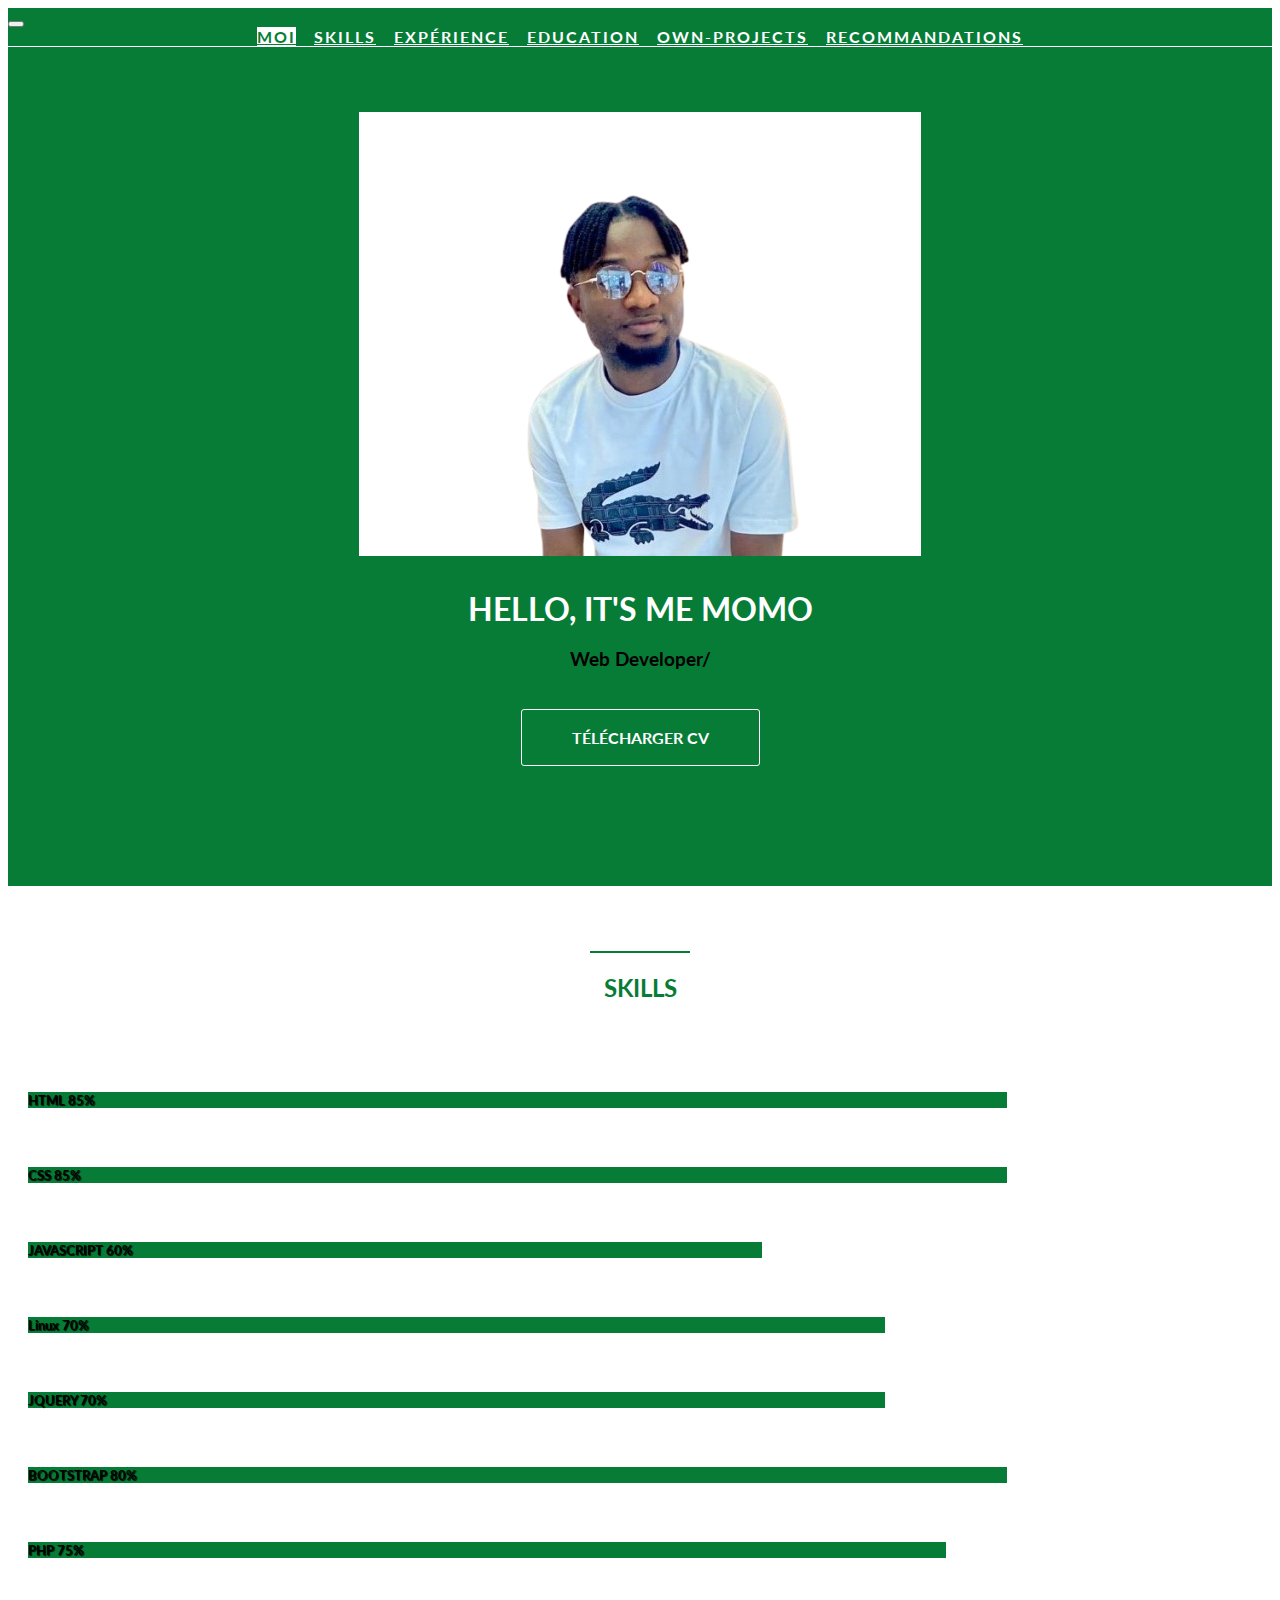
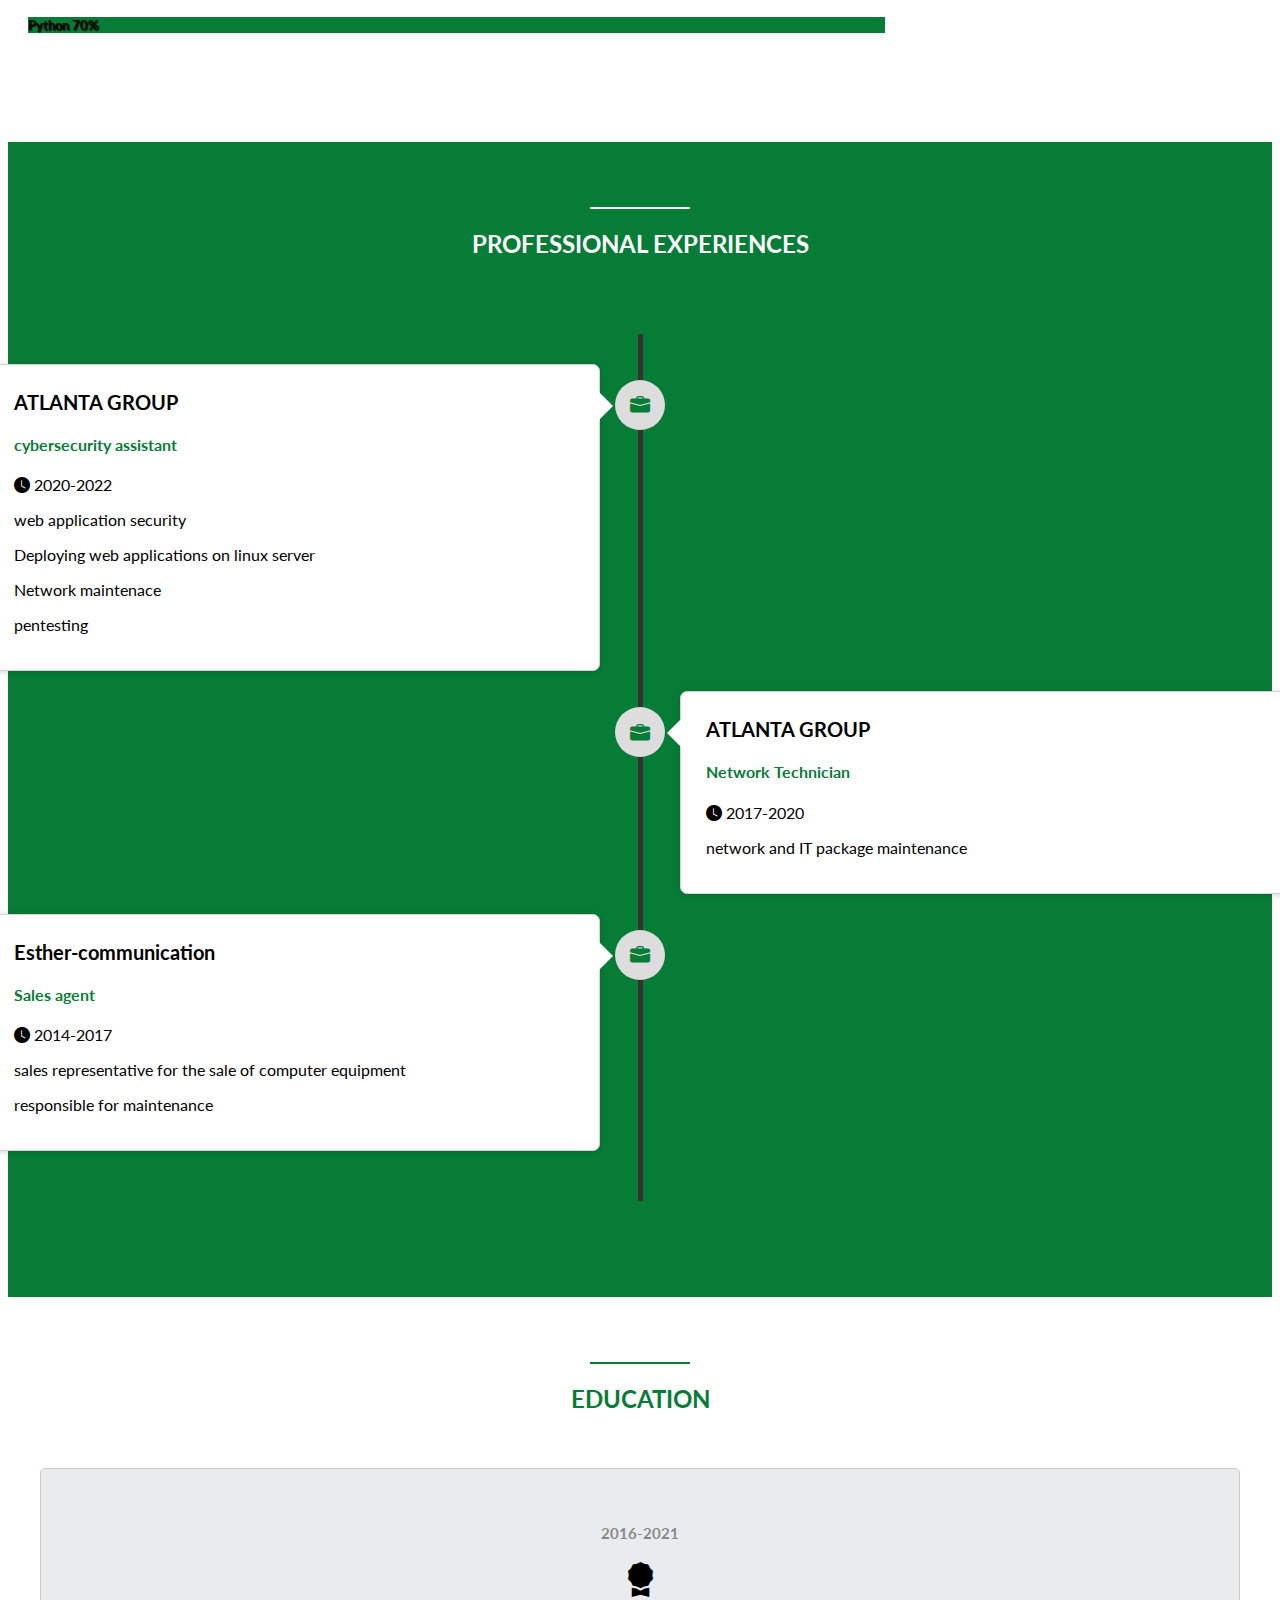
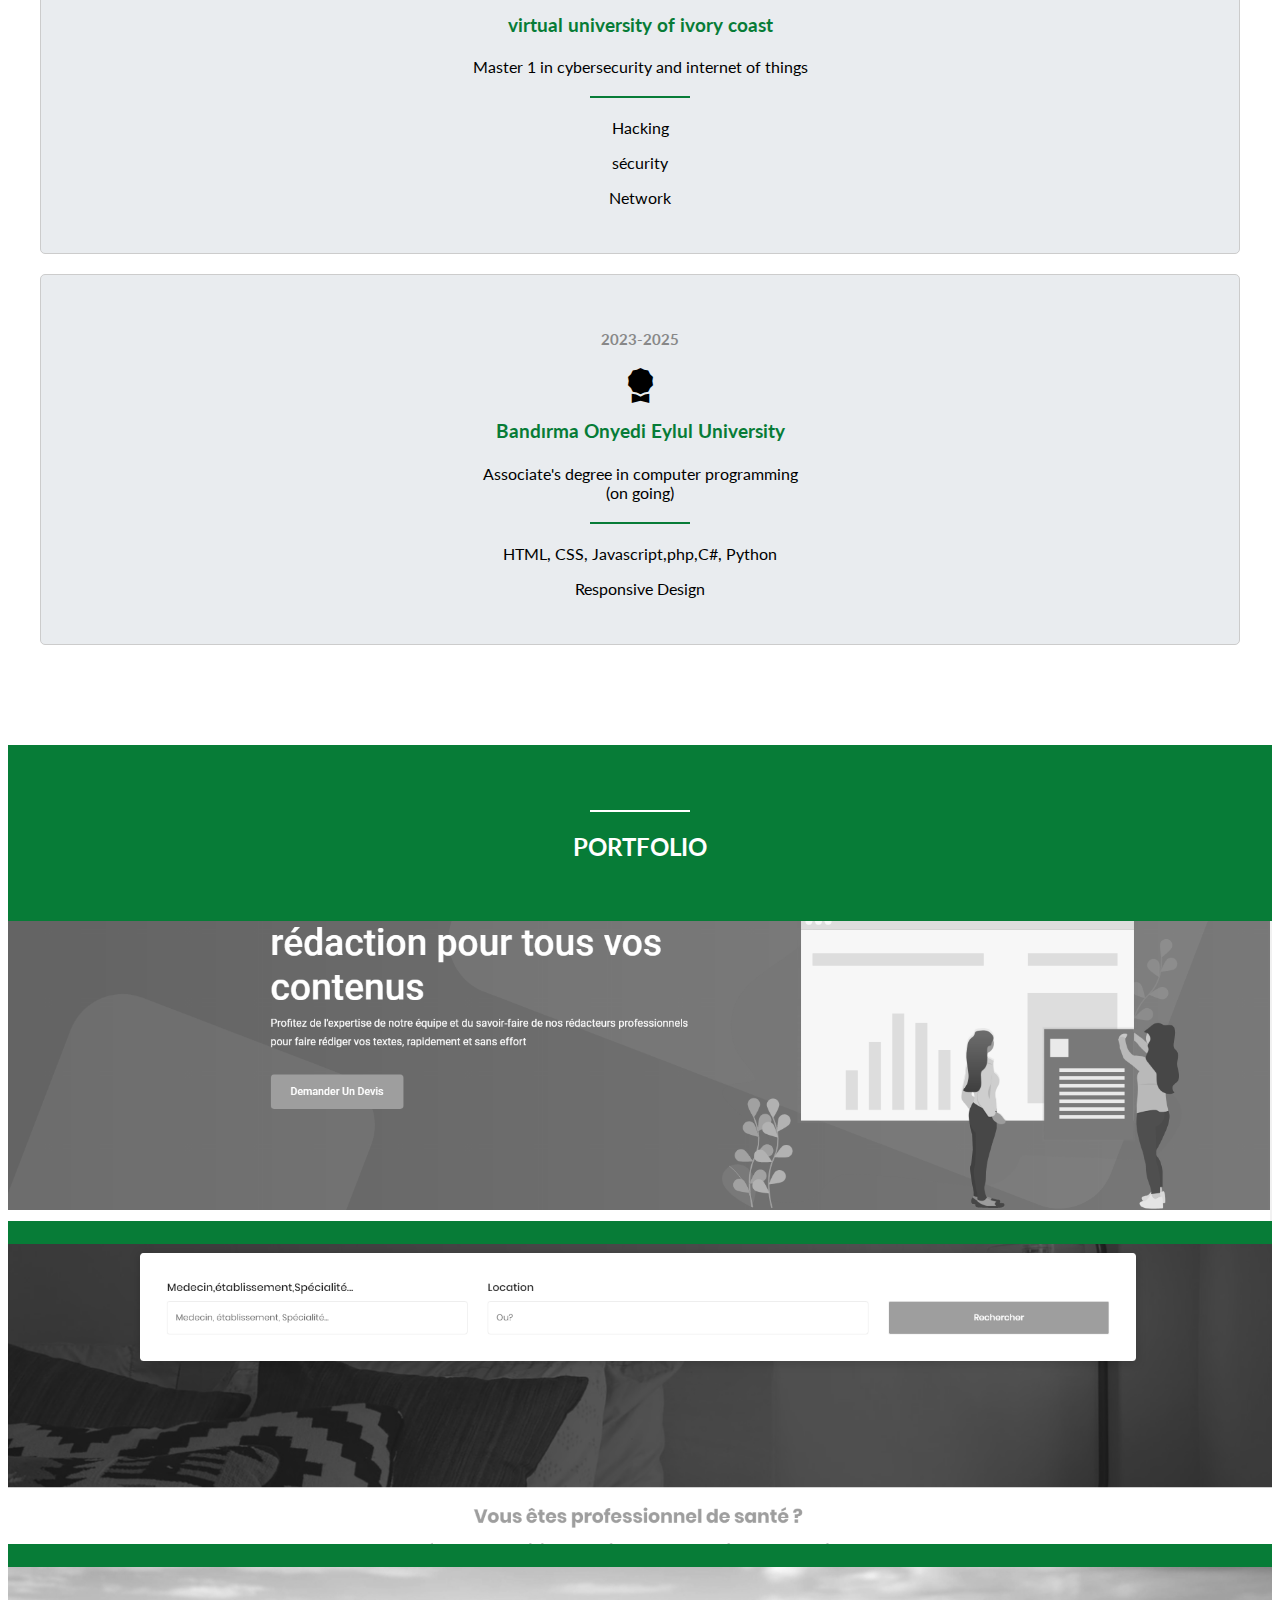
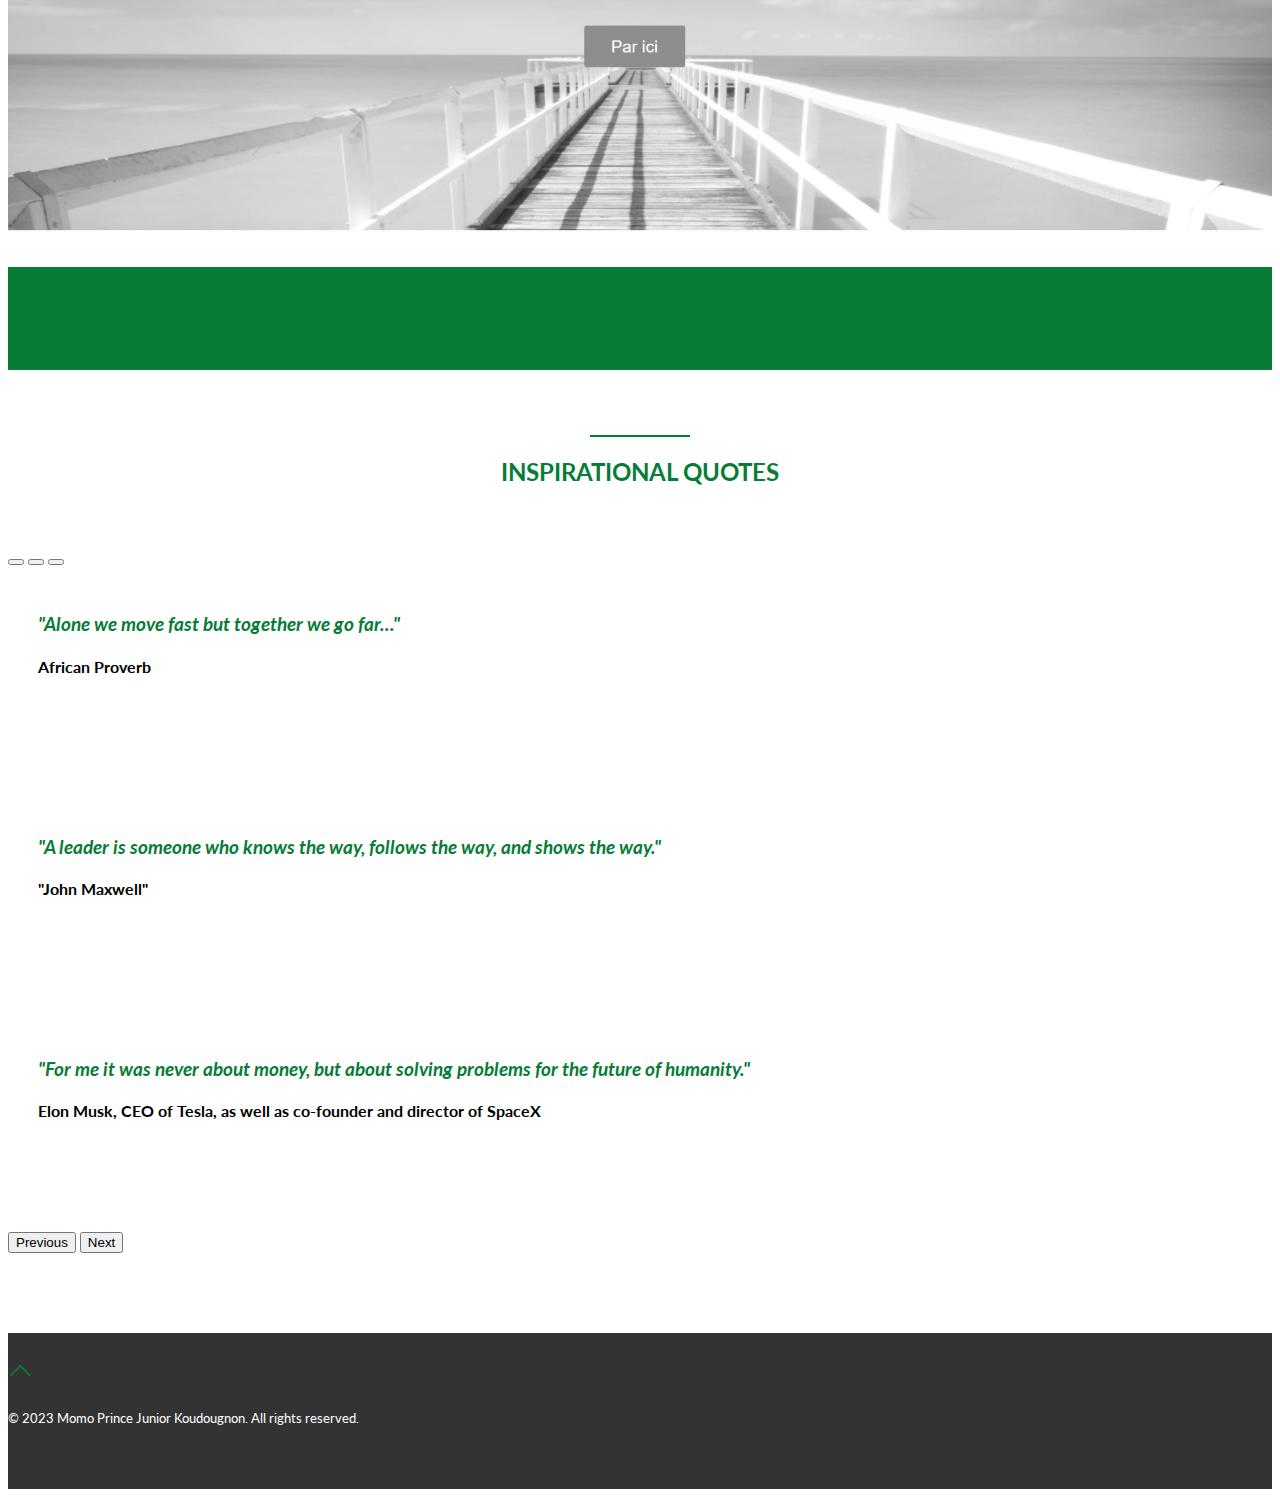
==== page2/index.html @ 453a989a "Mise à jour des fichiers" ====
<!DOCTYPE html>
<html lang="en">
    <head>
        <title>CV Momo</title>
        <meta charset="utf-8">
        <meta name="viewport" content="width=device-width, initial-scale=1">
        <link href="https://cdn.jsdelivr.net/npm/bootstrap@5.1.1/dist/css/bootstrap.min.css" rel="stylesheet" integrity="sha384-F3w7mX95PdgyTmZZMECAngseQB83DfGTowi0iMjiWaeVhAn4FJkqJByhZMI3AhiU" crossorigin="anonymous">
        <script src="https://cdn.jsdelivr.net/npm/bootstrap@5.1.1/dist/js/bootstrap.bundle.min.js" integrity="sha384-/bQdsTh/da6pkI1MST/rWKFNjaCP5gBSY4sEBT38Q/9RBh9AH40zEOg7Hlq2THRZ" crossorigin="anonymous"></script>  <link href='http://fonts.googleapis.com/css?family=Lato&subset=latin,latin-ext' rel='stylesheet' type='text/css'>
        <link rel="stylesheet" href="https://cdn.jsdelivr.net/npm/bootstrap-icons@1.5.0/font/bootstrap-icons.css">
        <link rel="stylesheet" href="css/style.css">
    </head>
    <body data-bs-spy="scroll" data-bs-target="#myNavbar">

        <nav id="myNavbar" class="navbar navbar-expand-lg navbar-dark sticky-top">
            <div class="container-fluid">
                <a class="navbar-brand" href="#"></a>
                <button class="navbar-toggler" type="button" data-bs-toggle="collapse" data-bs-target="#navbarNavAltMarkup" aria-controls="navbarNavAltMarkup" aria-expanded="false" aria-label="Toggle navigation">
                    <span class="navbar-toggler-icon"></span>
                </button>
              <div class="collapse navbar-collapse" id="navbarNavAltMarkup">
                <div class="navbar-nav">
                  <a class="nav-link active" aria-current="page" href="#about">Moi</a>
                  <a class="nav-link" href="#skills">Skills</a>
                  <a class="nav-link" href="#experience">Expérience</a>
                  <a class="nav-link" href="#education">Education</a>
                  <a class="nav-link" href="#portfolio">Own-projects</a>
                  <a class="nav-link" href="#recommendations">Recommandations</a>
                </div>
              </div>
            </div>
        </nav>

        <section id="about" class="container-fluid">
            <div class="col-8 col-lg-4 profile-picture">
                <img src="images/top3.png" alt="Momo" class="rounded-circle">
            </div>
            <div class="heading">
                <h1>Hello, it's me Momo</h1>
                <h3>Web Developer/</h3>
                <a href="../CV.pdf" class="button1">Télécharger CV</a>
            </div> 
        </section>

        <section id="skills">
            <div class="divider"></div>
            <div class="heading">
                <h2>Skills</h2>
            </div>
            <div class="container">
                <div class="row">
                    <div class="col-lg-6">
                        <div class="progress">
                            <div class="progress-bar" role="progressbar" style="width: 80%;" aria-valuenow="80" aria-valuemin="0" aria-valuemax="100">
                                <h5>HTML 85%</h5>
                            </div>
                        </div>
                        <div class="progress">
                            <div class="progress-bar" role="progressbar" style="width: 80%;" aria-valuenow="80" aria-valuemin="0" aria-valuemax="100">
                                <h5>CSS 85%</h5>
                            </div>
                        </div>
                        <div class="progress">
                            <div class="progress-bar" role="progressbar" style="width: 60%;" aria-valuenow="60" aria-valuemin="0" aria-valuemax="100">
                                <h5>JAVASCRIPT 60%</h5>
                            </div>
                        </div>
                         <div class="progress">
                            <div class="progress-bar" role="progressbar" style="width: 70%;" aria-valuenow="70" aria-valuemin="0" aria-valuemax="100">
                                <h5>Linux 70%</h5>
                            </div>
                        </div>
                    </div>
                    <div class="col-lg-6">
                        <div class="progress">
                            <div class="progress-bar" role="progressbar" style="width: 70%;" aria-valuenow="70" aria-valuemin="0" aria-valuemax="100">
                                <h5>JQUERY 70%</h5>
                            </div>
                        </div>
                        <div class="progress">
                            <div class="progress-bar" role="progressbar" style="width: 80%;" aria-valuenow="80" aria-valuemin="0" aria-valuemax="100">
                                <h5>BOOTSTRAP 80%</h5>
                            </div>
                        </div>
                        <div class="progress">
                            <div class="progress-bar" role="progressbar" style="width: 75%;" aria-valuenow="75" aria-valuemin="0" aria-valuemax="100">
                                <h5>PHP 75%</h5>
                            </div>
                        </div>
                         <div class="progress">
                            <div class="progress-bar" role="progressbar" style="width: 70%;" aria-valuenow="70" aria-valuemin="0" aria-valuemax="100">
                                <h5>Python 70%</h5>
                            </div>
                        </div>
                    </div>
                </div>
            </div>

        </section>

        <section id="experience">
            <div class="container">
                <div class="divider white"></div>
                <div class="heading">
                    <h2>Professional experiences</h2>
                </div>
                <ul class="timeline">
                    <li>
                        <div class="timeline-badge"><span class="bi-briefcase-fill"></span></div>
                        <div class="timeline-panel-container">
                            <div class="timeline-panel">
                                <div class="timeline-heading">
                                    <h3>ATLANTA GROUP</h3>
                                    <h4>cybersecurity assistant</h4>
                                    <p class="text-muted"><span class="bi-clock-fill"></span> 2020-2022</p>
                                </div>
                                <div class="timeline-body">
                                    <p>web application security</p>
                                    <p>Deploying web applications on linux server</p>
                                    <p>Network maintenace</p>
                                    <p>pentesting</p>
                                </div>
                            </div>
                        </div>
                    </li>
                    <li>
                        <div class="timeline-badge"><span class="bi-briefcase-fill"></span></div>
                        <div class="timeline-panel-container-inverted">
                            <div class="timeline-panel">
                                <div class="timeline-heading">
                                    <h3>ATLANTA GROUP</h3>
                                    <h4>Network Technician</h4>
                                    <p class="text-muted"><span class="bi-clock-fill"></span> 2017-2020</p>
                                </div>
                                <div class="timeline-body">
                                    <p>network and IT package maintenance</p>
                                </div>
                            </div>
                        </div>
                    </li>
                    <li>
                        <div class="timeline-badge"><span class="bi-briefcase-fill"></span></div>
                        <div class="timeline-panel-container">
                            <div class="timeline-panel">
                                <div class="timeline-heading">
                                    <h3>Esther-communication</h3>
                                    <h4>Sales agent</h4>
                                    <p class="text-muted"><span class="bi-clock-fill"></span> 2014-2017</p>
                                </div>
                                <div class="timeline-body">
                                    <p>sales representative for the sale of computer equipment </p>
                                    <p>responsible for maintenance</p>
                                </div>
                            </div>
                        </div>
                    </li>
                </ul>
            </div>
        </section>

        <section id="education">
            <div class="container">
                <div class="divider"></div>
                <div class="heading">
                    <h2>Education</h2>
                </div>
                <div class="row">
                    <div class="col-md-6">
                        <div class="education-block">
                            <h5>2016-2021</h5>
                            <span class="bi-award-fill"></span>
                            <h3>virtual university of ivory coast</h3>
                            <h4>Master 1 in cybersecurity and internet of things</h4>
                            <div class="divider"></div>
                            <p>Hacking</p>
                            <p>sécurity</p>
                            <p>Network</p>
                        </div>
                    </div>
                    <div class="col-md-6">
                        <div class="education-block">
                            <h5>2023-2025</h5>
                            <span class="bi-award-fill"></span>
                            <h3>Bandırma Onyedi Eylul University</h3>
                            <h4>Associate's degree in computer programming<br>(on going)</h4>
                            <div class="divider"></div>
                            <p>HTML, CSS, Javascript,php,C#, Python</p>
                            <p>Responsive Design</p>
                        </div>
                    </div>
                </div>
        </section>

        <section id="portfolio">
            <div class="container">
                <div class="divider white"></div>
                <div class="heading">
                    <h2>Portfolio</h2>
                </div>
                <div class="row">
                    <div class="col-md-4">
                        
                            <img src="images/bes.png" class="img-thumbnail" alt="image1">
                        
                    </div>
                    <div class="col-md-4">
                        <a href="#" target="_blank">
                            <img src="images/iki.png" class="img-thumbnail" alt="image2">
                        </a>
                    </div>
                    <div class="col-md-4">
                        <a href="#" target="_blank">
                            <img src="images/uc.png" class="img-thumbnail" alt="image3">
                        </a>
                    </div>
                </div>
                 <!--<div class="row">
                    <div class="col-md-4">
                        <a href="https://youtube.com" target="_blank">
                            <img src="images/youtube.png" class="img-thumbnail" alt="youtube">
                        </a>
                    </div>
                    <div class="col-md-4">
                        <a href="https://twitter.com" target="_blank">
                            <img src="images/twitter_retweet.png" class="img-thumbnail" alt="twitter retweet">
                        </a>
                    </div>
                    <div class="col-md-4">
                        <a href="https://facebook.com" target="_blank">
                            <img src="images/facebook_video.png" class="img-thumbnail" alt="facebook video">
                        </a>
                    </div>
                </div> !--> 
            </div>

        </section>

        <section id="recommendations">
            <div class="container">
                <div class="divider"></div>
                <div class="heading">
                    <h2>inspirational quotes</h2>
                </div>

                <div id="myCarousel" class="carousel carousel-dark slide text-center" data-bs-ride="carousel">
                    <div class="carousel-indicators">
                      <button type="button" data-bs-target="#myCarousel" data-bs-slide-to="0" class="active" aria-current="true" aria-label="Slide 1"></button>
                      <button type="button" data-bs-target="#myCarousel" data-bs-slide-to="1" aria-label="Slide 2"></button>
                      <button type="button" data-bs-target="#myCarousel" data-bs-slide-to="2" aria-label="Slide 3"></button>
                    </div>
                    <div class="carousel-inner">
                      <div class="carousel-item active">
                        <h3>"Alone we move fast but together we go far..."</h3>
                        <h4>African Proverb</h4>
                      </div>
                      <div class="carousel-item">
                        <h3>"A leader is someone who knows the way, follows the way, and shows the way."</h3>
                        <h4>"John Maxwell"</h4>
                      </div>
                      <div class="carousel-item">
                        <h3>"For me it was never about money, but about solving problems for the future of humanity."</h3>
                        <h4>Elon Musk, CEO of Tesla, as well as co-founder and director of SpaceX</h4>
                      </div>
                    </div>
                    <button class="carousel-control-prev" type="button" data-bs-target="#myCarousel" data-bs-slide="prev">
                      <span class="carousel-control-prev-icon" aria-hidden="true"></span>
                      <span class="visually-hidden">Previous</span>
                    </button>
                    <button class="carousel-control-next" type="button" data-bs-target="#myCarousel" data-bs-slide="next">
                      <span class="carousel-control-next-icon" aria-hidden="true"></span>
                      <span class="visually-hidden">Next</span>
                    </button>
                  </div>

            </div>

        </section>

        <footer class="text-center">
            <a href="#about"><span class="bi-chevron-up"></span></a>
            <h5>&copy; 2023 Momo Prince Junior Koudougnon. All rights reserved.</h5>
        </footer>
      
    </body>
</html>
---- page2/css/style.css ----
/* GENERAL */
body {
    font-family: 'Lato', sans-serif;
}
h1,h2,h3,h4,h5,h6 {
    font-weight: bold;
}
img {
    max-width: 100%;
    height: auto;
}
section {
    padding: 65px 0 80px 0;
}
section .heading {
    text-align: center;
    padding-bottom: 40px;
}
section .heading h2{
    text-transform: uppercase;
}
.divider {
    width: 100px;
    height: 2px;
    background-color: #077c37;
    margin: 0 auto 20px;   
}
.divider.white {
    background-color: white;
}
ul {
    list-style: none;
}

/* NAVBAR */
.navbar {
    background-color: #077c37;
    letter-spacing: 2px;
    text-transform: uppercase;
    font-weight: bold;
    border-bottom: 1px solid white;
}
.navbar-nav {
    margin: 0 auto;
    text-align: center;
}
.nav-link {
    color: white !important;
    margin: 0 6px;
}
.nav-link.active,
.nav-link:hover {
    background-color: white;
    color: #077c37!important;
}


/* ABOUT */
#about {
    background-color: #077c37;
}
.profile-picture {
    text-align: center;
    margin: 0px auto 30px;
}
#about .heading h1 {
    color: white;
    text-transform: uppercase;
    margin-bottom: 20px;
}
.button1 {
    font-weight: bold;
    color: white;
    text-transform: uppercase;
    border: 1px solid white;
    padding: 18px 50px;
    display: inline-block;
    border-radius: 3px;
    text-decoration: none;
    margin-top: 20px;
    transition: all 0.3s ease-in 0s;
}
.button1:hover {
    background: white;
    color: #077c37;
}

/* SKILLS */
#skills .heading h2 {
    color: #077c37;
}
#skills .progress {
    height: 45px;
    margin: 30px 20px;
}
#skills .progress:last-child {
    margin-bottom: 0px;
}
#skills .progress-bar {
    background-color: #077c37;
}
#skills .progress-bar h5 {
    text-shadow: 1px 1px 1px #000;
    margin-bottom: 3px;
}

/* EXPERIENCE */
#experience {
    background-color: #077c37;
}
#experience .heading h2 {
    color: white;
}
.timeline {
    padding: 30px 10px;
    position: relative;
}
.timeline:before {
    content: " ";
    top: 0;
    bottom: 0;
    position: absolute;
    width: 5px;
    background-color: #333;
    left: 50%;
    margin-left: -2.5px;
}
.timeline > li {
    margin-bottom: 20px;
    position: relative;
}
.timeline > li:before,
.timeline > li:after {
    content: " ";
    display: table;
}
.timeline > li:after {
    clear: both;
}
.timeline li .timeline-badge {
    color: #077c37;
    width: 50px;
    line-height: 50px;
    font-size: 20px;
    text-align: center;
    position: absolute;
    top: 16px;
    left: 50%;
    margin-left: -25px;
    background-color: #ddd;
    border-radius: 50%;
}
.timeline-panel-container {
    width: 50%;
    float: left;
}
.timeline-panel-container-inverted {
    width: 50%;
    float: right;
}
.timeline-panel {
    width: 90%;
    float: right;
    margin-right: 40px;
    border: 1px solid #d4d4d4;
    border-radius: 7px;
    padding: 20px 25px;
    position: relative;
    box-shadow: 0 1px 6px rgba(0,0,0, 0.175);
    background-color: #fff;
}
.timeline-panel-container-inverted .timeline-panel {
    float: left;
    margin-left: 40px;
}
.timeline-panel:after {
    position:absolute;
    top: 27px;
    right: -14px;
    display:inline-block;
    border-top: 14px solid transparent;
    border-left: 14px solid #fff;
    border-right: 0 solid #fff;
    border-bottom: 14px solid transparent;
    content: " ";
}
.timeline-panel-container-inverted .timeline-panel:after {
    border-left-width: 0;
    border-right-width: 14px;
    left: -14px;
    right: auto;
}
.timeline-heading h3 {
    margin-top: 5px;
    font-size: 20px;
}
.timeline-heading h4 {
    color: #077c37;
}

/* EDUCATION */
#education .heading h2 {
    color: #077c37;
    margin: 15px 0px;
}
.education-block {
    width:90%;
    margin: 0 auto;
    text-align: center;
    padding: 30px;
    background: #e9ecef;
    border-radius: 5px;
    border: 1px solid #ccc;
    margin-bottom: 20px;
}
.education-block h5 {
    color: #888;
    font-size: 15px;
    margin-bottom: 15px;
}
.education-block span {
    font-size: 35px;
}
.education-block h3 {
    color: #077c37;
    margin: 15px 0px;
}
.education-block h4 {
    margin-bottom: 20px;
    font-weight: normal;
 }

 /* PORTFOLIO */
#portfolio {
    background-color: #077c37;
}

#portfolio .heading h2 {
    color: white;
}

#portfolio img {
    width: 100%;
    height: auto;  /* Ajuste la hauteur pour maintenir le ratio */
    max-height: 300px; /* Limite la hauteur selon tes besoins */
    object-fit: cover;  /* Maintient l'image sans déformation */
    filter: grayscale(100%);
    -webkit-filter: grayscale(100%); 
}

#portfolio img:hover {
    filter: none;
    -webkit-filter: none; 
}

#portfolio .col-md-4 {
    margin-bottom: 20px;
}


/* RECOMMENDATIONS */
#recommendations .heading h2 {
    color: #077c37;
}
#myCarousel .carousel-item {
    padding: 30px 30px 90px;
}
#myCarousel .carousel-item h3 {
    color: #077c37;
    font-style: italic;
}

/* FOOTER */
footer {
    background-color: #333;
    padding: 20px 0 40px;
}
footer span {
    color: #077c37;
    font-size: 25px;
    line-height: 35px;
}
footer span:hover {
    font-size: 27px;
}
footer h5 {
    color: white;
    font-weight: normal;
}
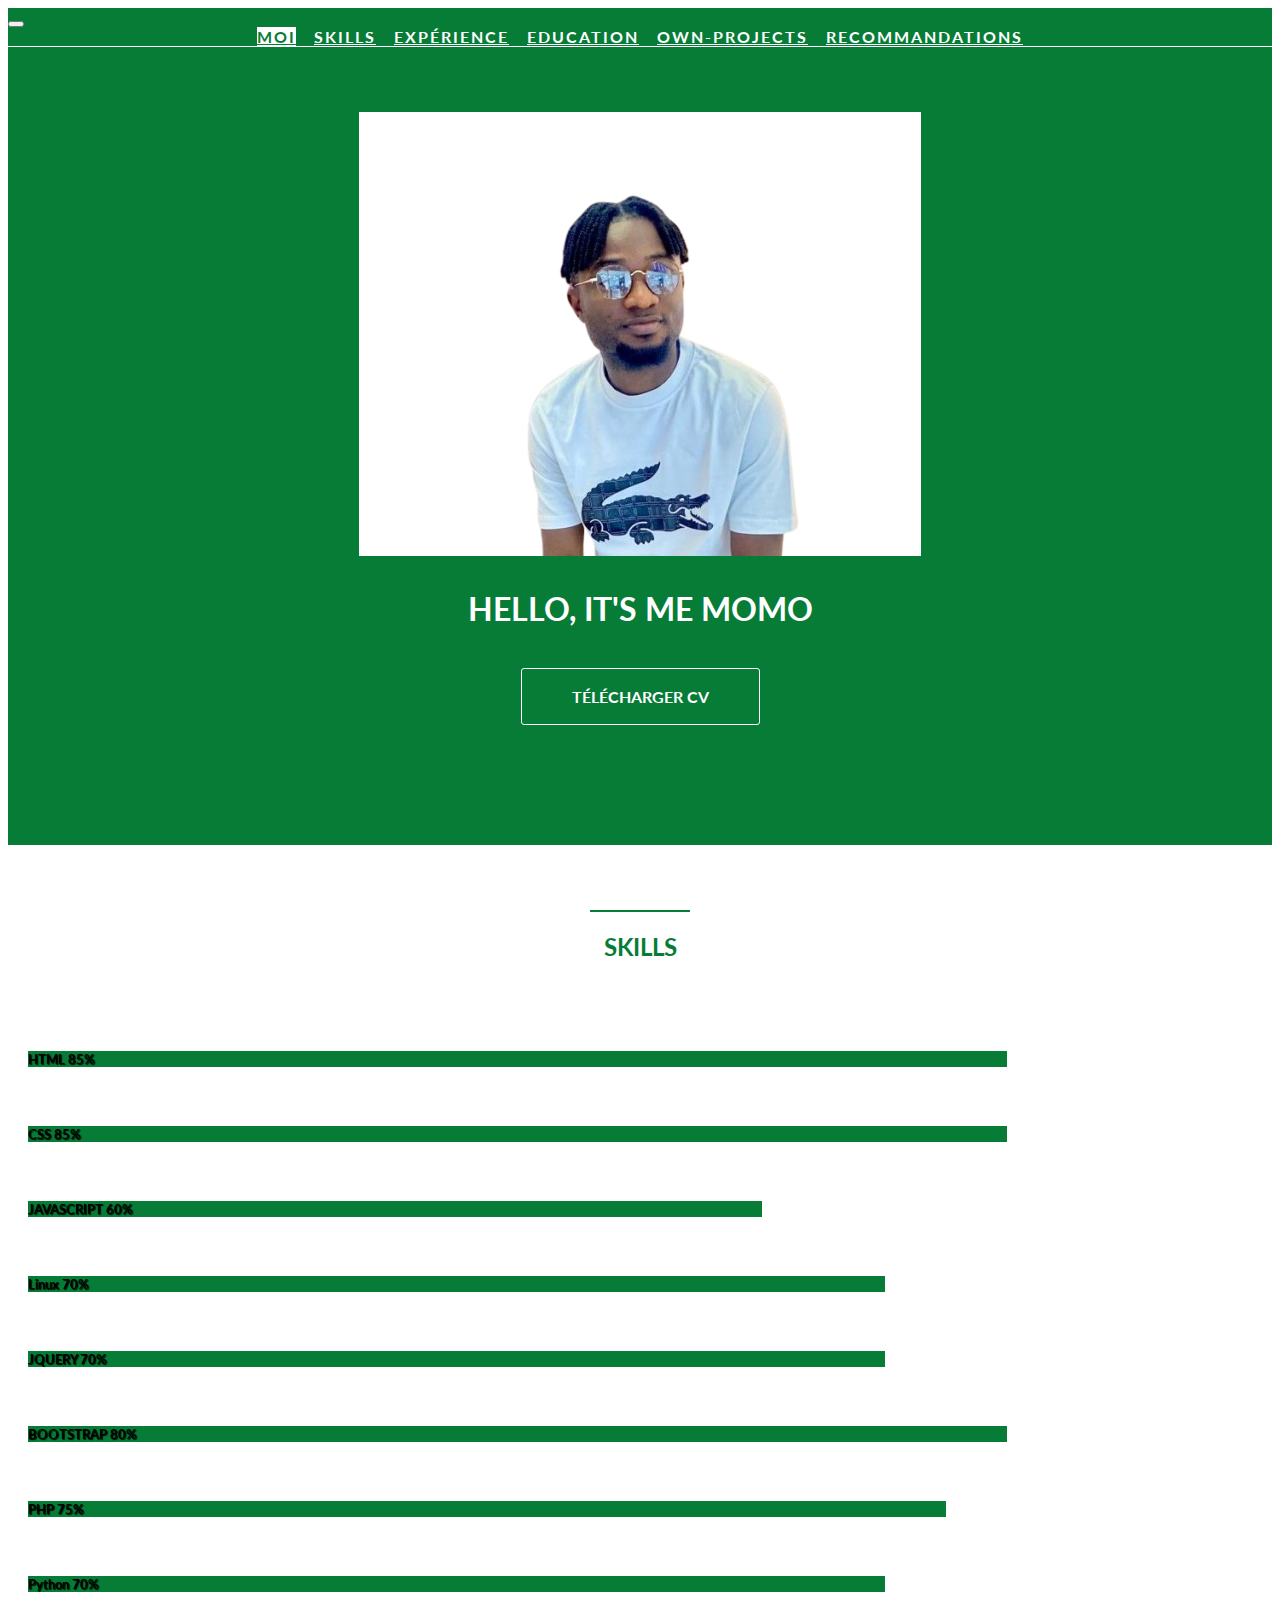
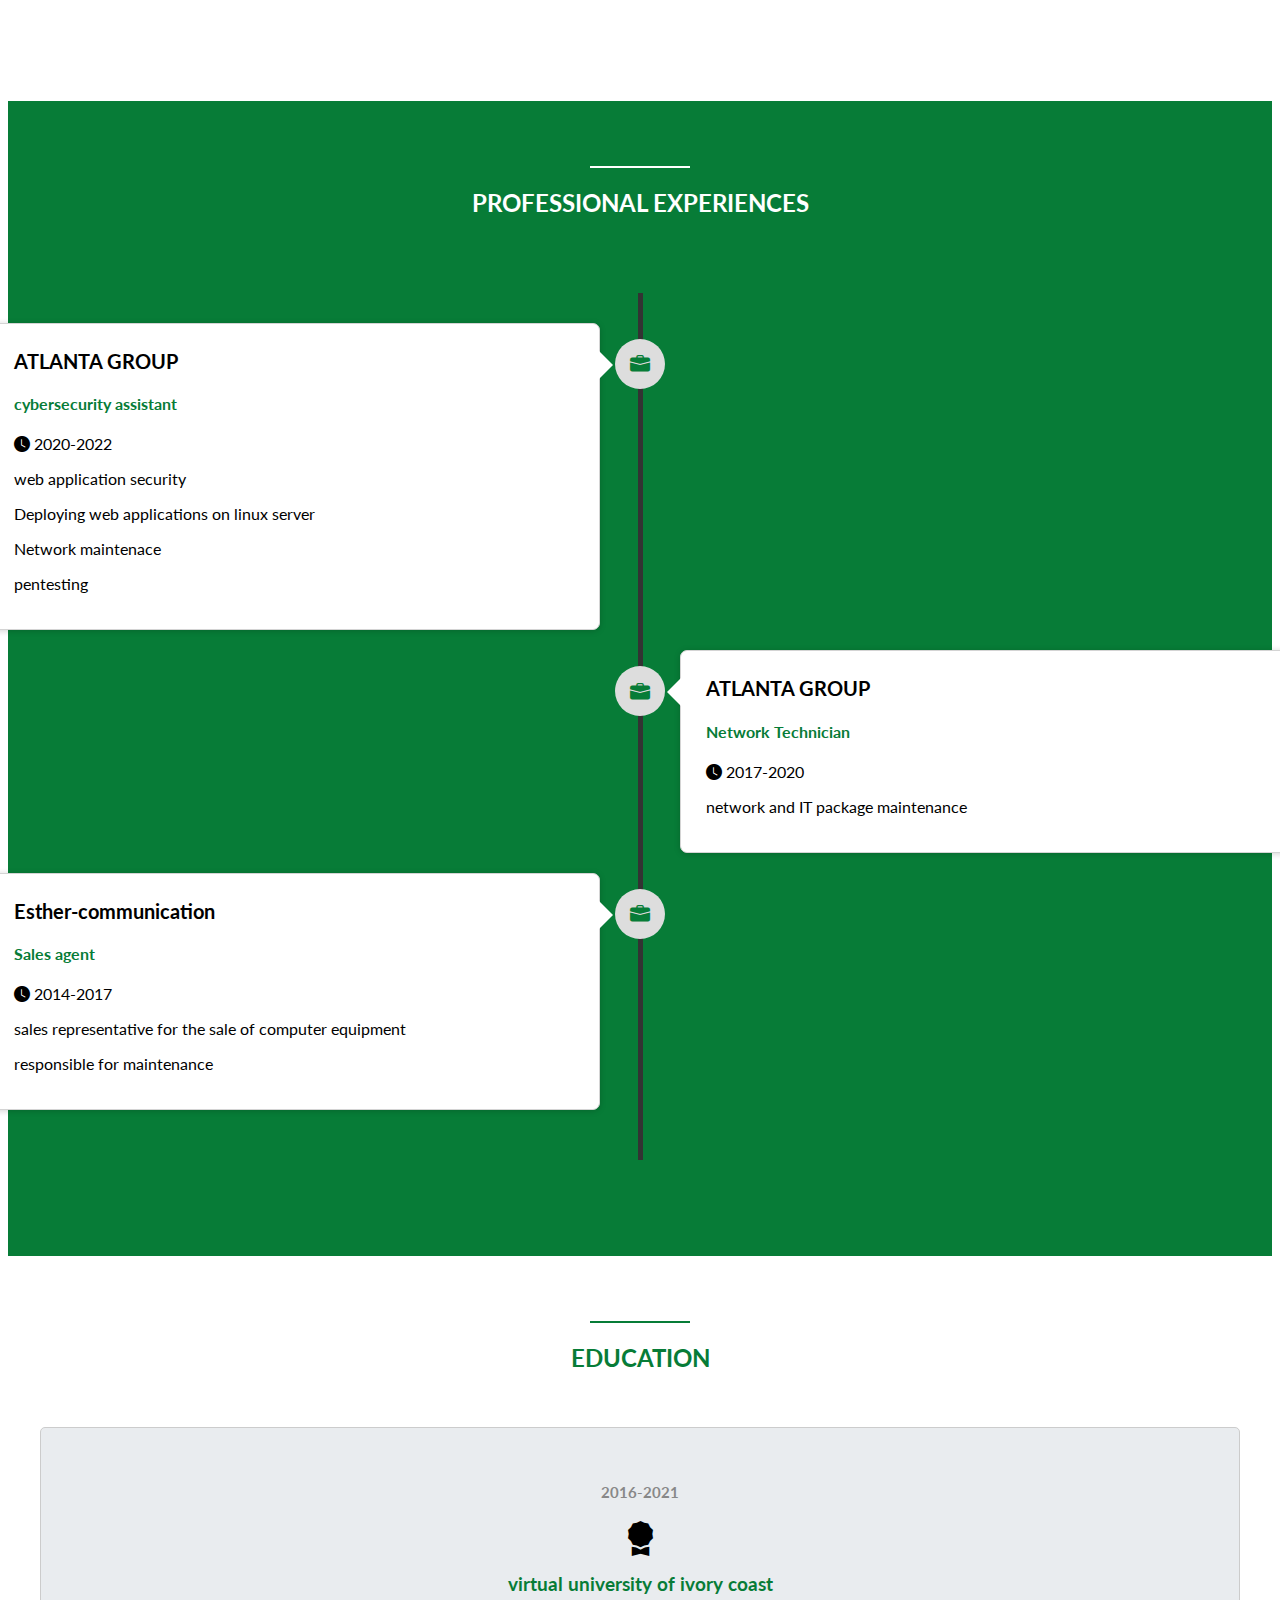
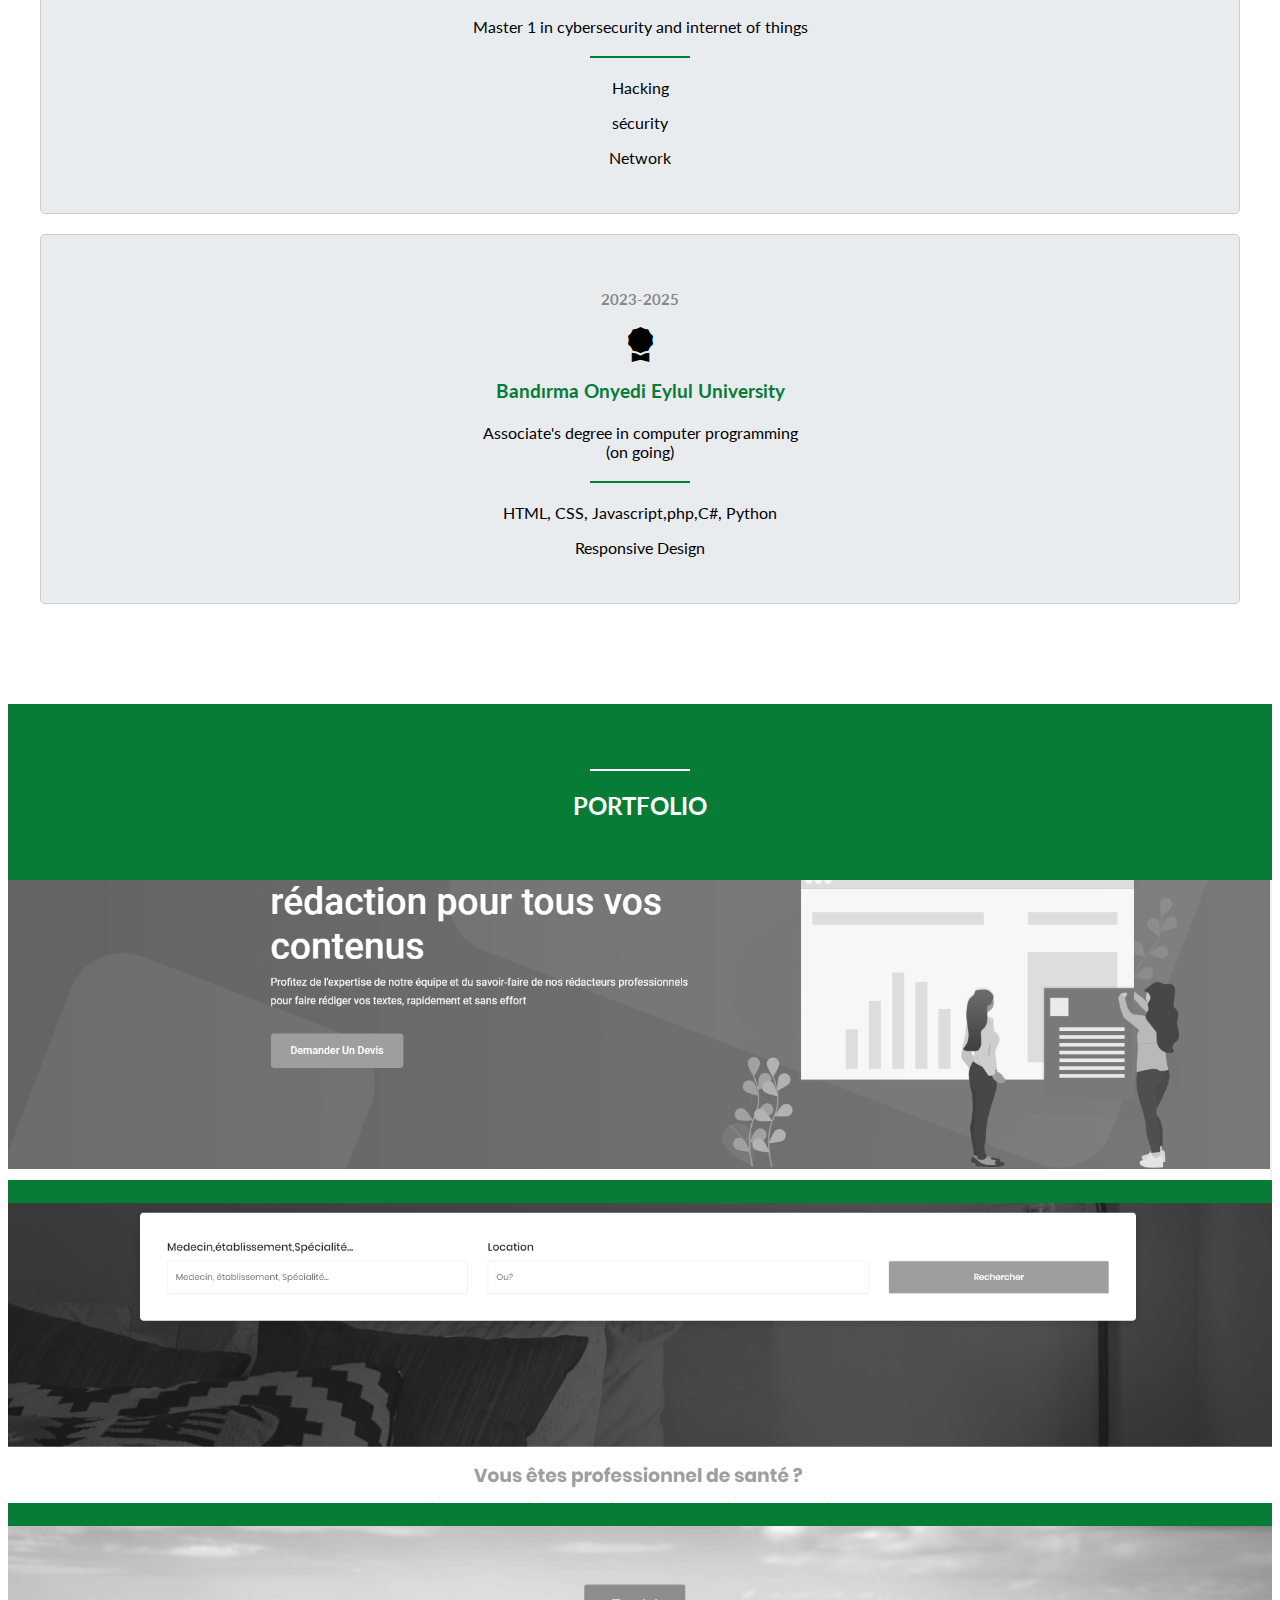
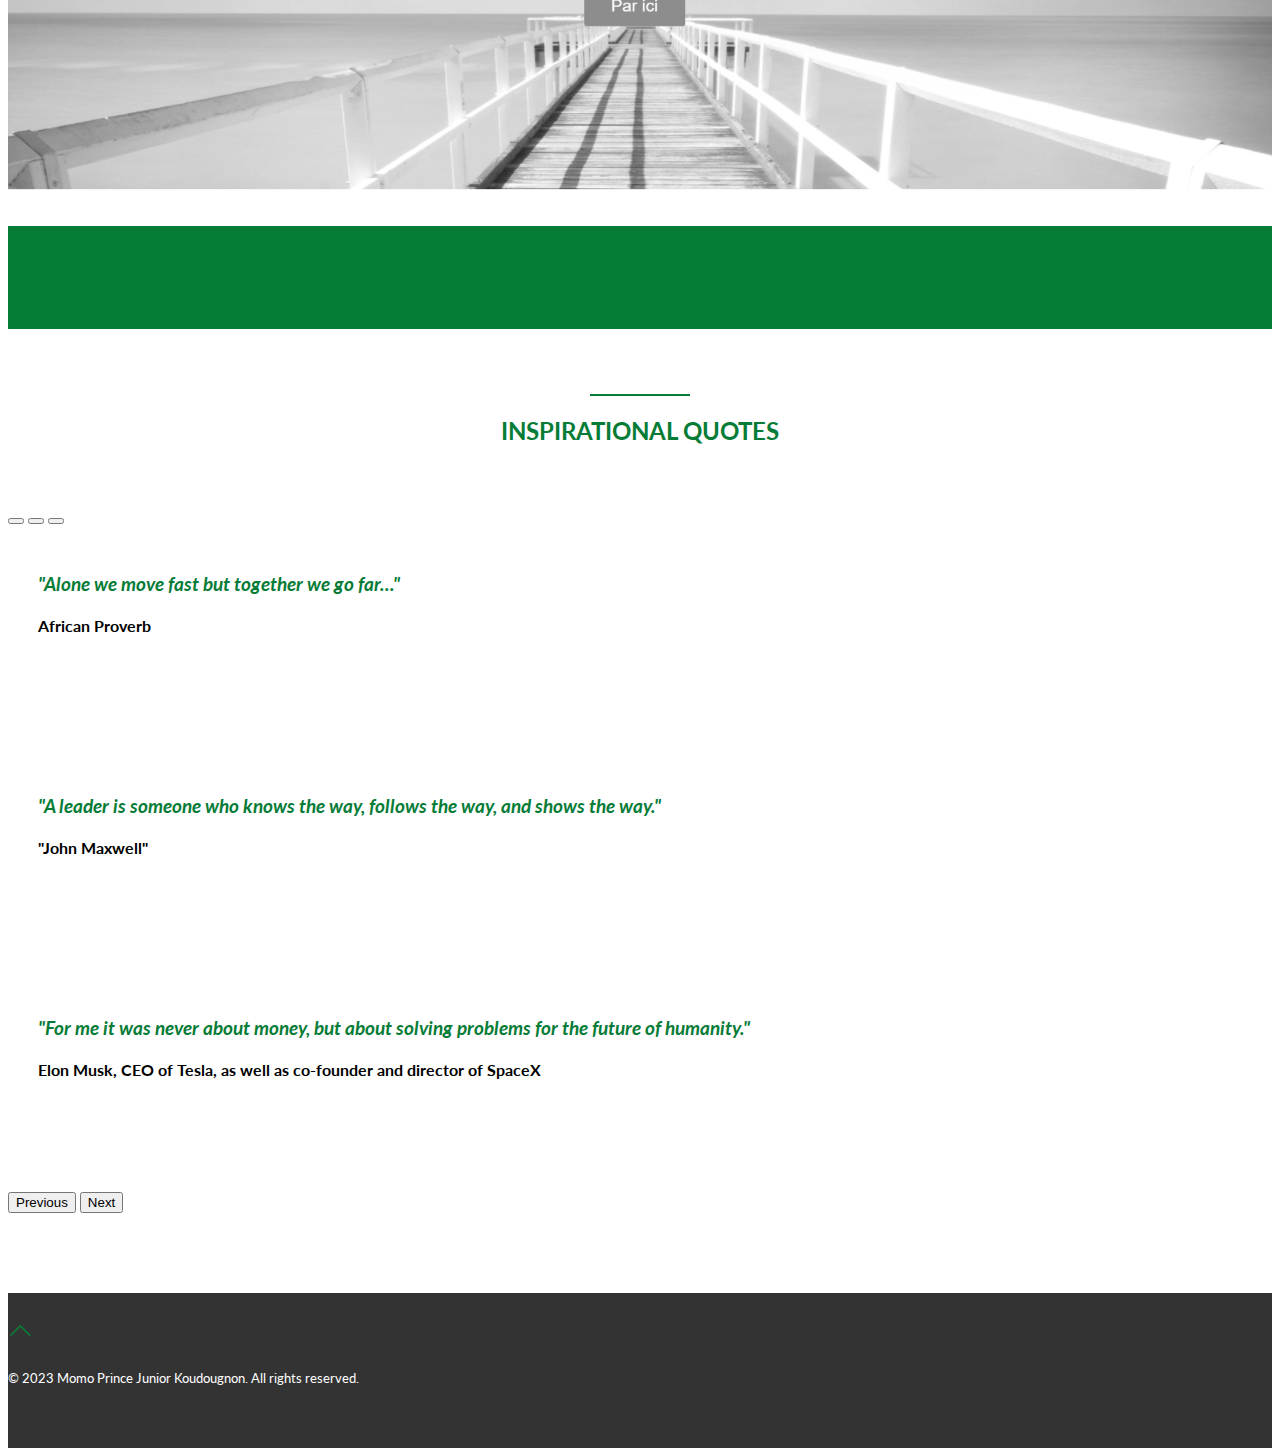
==== commit e8bc9e06: "votre message de commit ici" ====
--- a/page2/index.html
+++ b/page2/index.html
@@ -36,8 +36,8 @@
             </div>
             <div class="heading">
                 <h1>Hello, it's me Momo</h1>
-                <h3>Web Developer/</h3>
-                <a href="../CV.pdf" class="button1">Télécharger CV</a>
+                
+                <a href="../CV.pdf" target="_blank" class="button1">Télécharger CV</a>
             </div> 
         </section>
 
